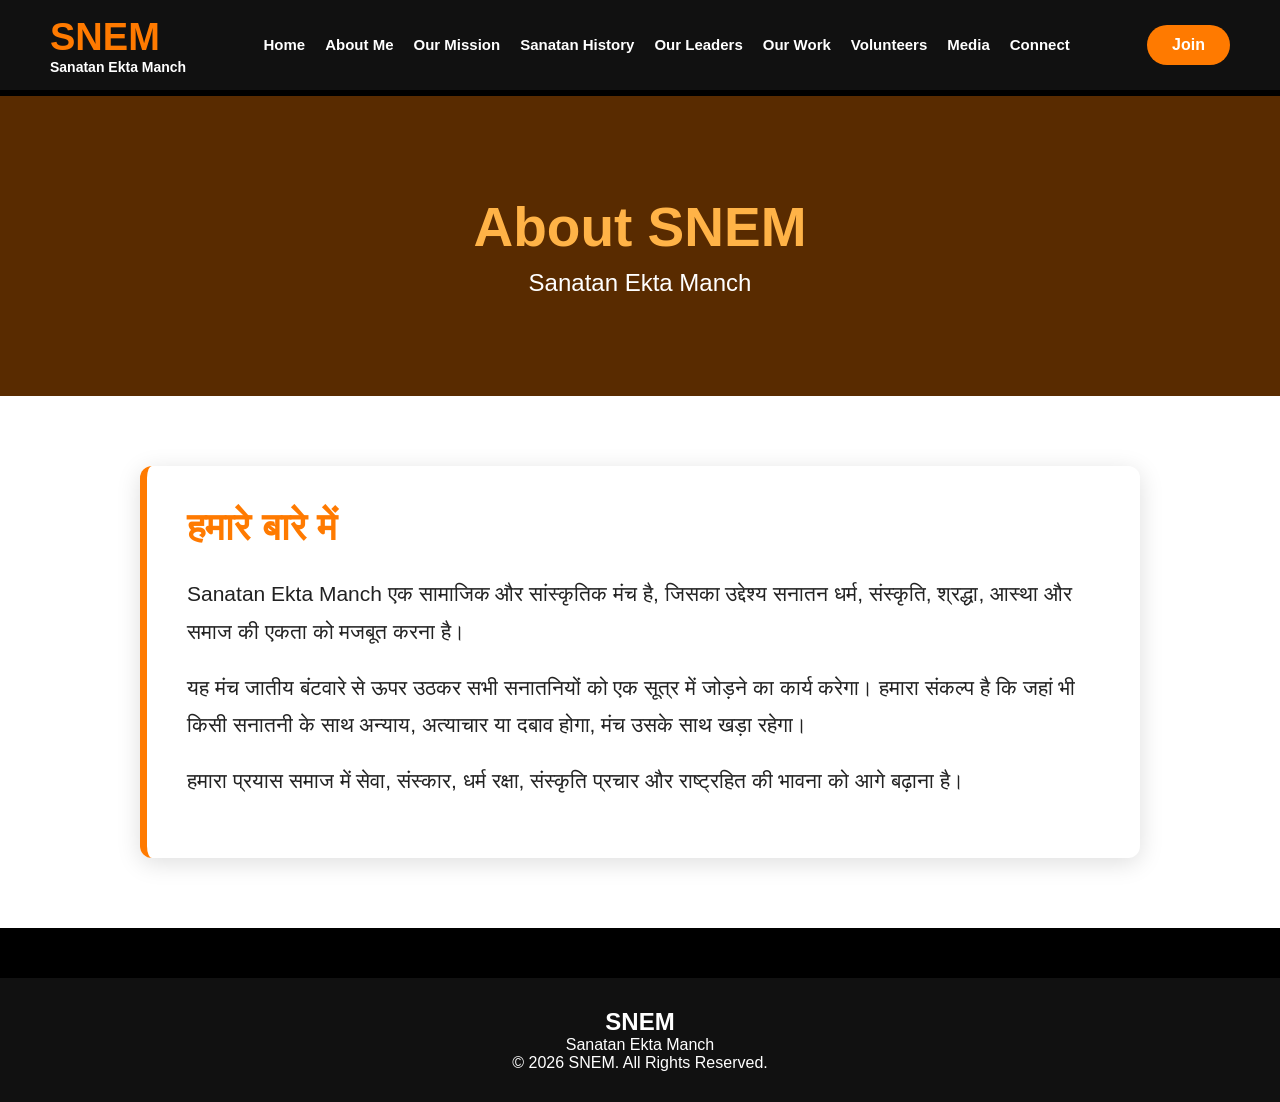
==== about.html @ 8d9879d7 "Initial website upload" ====
<!DOCTYPE html>
<html lang="hi">
<head>
  <meta charset="UTF-8">
  <meta name="viewport" content="width=device-width, initial-scale=1.0">
  <title>About | Sanatan Ekta Manch</title>
  <link rel="stylesheet" href="style.css">
</head>
<body>

<header>
  <div class="kesri-line"></div>

  <nav>
    <div class="logo">
      <h1>SNEM</h1>
      <p>Sanatan Ekta Manch</p>
    </div>

    <ul>
      <li><a href="index.html">Home</a></li>
      <li><a href="about.html">About Me</a></li>
      <li><a href="mission.html">Our Mission</a></li>
      <li><a href="history.html">Sanatan History</a></li>
      <li><a href="leaders.html">Our Leaders</a></li>
      <li><a href="work.html">Our Work</a></li>
      <li><a href="volunteers.html">Volunteers</a></li>
      <li><a href="media.html">Media</a></li>
      <li><a href="connect.html">Connect</a></li>
    </ul>

    <a href="connect.html" class="join-btn">Join</a>
  </nav>
</header>

<section class="page-hero">
  <h1>About SNEM</h1>
  <p>Sanatan Ekta Manch</p>
</section>

<section class="about-section">
  <div class="about-box">
    <h2>हमारे बारे में</h2>

    <p>
      Sanatan Ekta Manch एक सामाजिक और सांस्कृतिक मंच है, जिसका उद्देश्य
      सनातन धर्म, संस्कृति, श्रद्धा, आस्था और समाज की एकता को मजबूत करना है।
    </p>

    <p>
      यह मंच जातीय बंटवारे से ऊपर उठकर सभी सनातनियों को एक सूत्र में जोड़ने
      का कार्य करेगा। हमारा संकल्प है कि जहां भी किसी सनातनी के साथ अन्याय,
      अत्याचार या दबाव होगा, मंच उसके साथ खड़ा रहेगा।
    </p>

    <p>
      हमारा प्रयास समाज में सेवा, संस्कार, धर्म रक्षा, संस्कृति प्रचार और
      राष्ट्रहित की भावना को आगे बढ़ाना है।
    </p>
  </div>
</section>

<footer>
  <h2>SNEM</h2>
  <p>Sanatan Ekta Manch</p>
  <p>© 2026 SNEM. All Rights Reserved.</p>
</footer>

</body>
</html>
---- style.css ----
*{
  margin:0;
  padding:0;
  box-sizing:border-box;
  font-family:Arial, sans-serif;
}

body{
  background:#000;
  color:white;
}

.kesri-line{
  height:6px;
  background:#ff7a00;
}

nav{
  height:90px;
  width:100%;
  background:#111;
  display:flex;
  align-items:center;
  justify-content:space-between;
  padding:0 50px;
  position:fixed;
  top:0;
  left:0;
  z-index:10;
}

.logo h1{
  color:#ff7a00;
  font-size:38px;
}

.logo p{
  font-size:14px;
  font-weight:bold;
}

nav ul{
  list-style:none;
  display:flex;
  gap:20px;
}

nav ul li a{
  color:white;
  text-decoration:none;
  font-weight:bold;
  font-size:15px;
}

.join-btn{
  background:#ff7a00;
  color:white;
  padding:11px 25px;
  border-radius:30px;
  text-decoration:none;
  font-weight:bold;
}

.hero{
  width:100%;
  height:100vh;
  position:relative;
  overflow:hidden;
  background:#000;
  margin-top:90px;
}

.hero-video{
  position:absolute;
  inset:0;
  width:100%;
  height:100%;
  object-fit:cover;
}

.overlay{
  position:absolute;
  inset:0;
  background:linear-gradient(90deg, rgba(0,0,0,.75), rgba(0,0,0,.25));
  z-index:1;
}

.hero-text{
  position:absolute;
  top:50%;
  left:7%;
  transform:translateY(-50%);
  color:white;
  max-width:700px;
  z-index:2;
}

.hero-text h1{
  font-size:62px;
  color:#ff8c00;
}

.hero-text h2{
  font-size:34px;
  margin:15px 0;
}

.hero-text p{
  font-size:22px;
  line-height:1.5;
}

.main-btn{
  display:inline-block;
  margin-top:25px;
  padding:14px 35px;
  background:#ff7a00;
  color:white;
  text-decoration:none;
  border-radius:30px;
  font-weight:bold;
}.page-hero{
  margin-top:90px;
  height:300px;
  background:linear-gradient(rgba(0,0,0,.65),rgba(0,0,0,.65)), #ff7a00;
  display:flex;
  flex-direction:column;
  align-items:center;
  justify-content:center;
  text-align:center;
  color:white;
}

.page-hero h1{
  font-size:55px;
  color:#ffb347;
}

.page-hero p{
  font-size:24px;
  margin-top:10px;
}

.about-section{
  background:#fff;
  color:#222;
  padding:70px 10%;
}

.about-box{
  max-width:1000px;
  margin:auto;
  padding:40px;
  border-left:7px solid #ff7a00;
  box-shadow:0 5px 25px #0002;
  border-radius:12px;
}

.about-box h2{
  font-size:38px;
  color:#ff7a00;
  margin-bottom:25px;
}

.about-box p{
  font-size:21px;
  line-height:1.8;
  margin-bottom:18px;
}

footer{
  background:#111;
  color:white;
  text-align:center;
  padding:30px;
}.history-hero{
  margin-top:90px;
  height:330px;
  background:linear-gradient(rgba(0,0,0,.65),rgba(0,0,0,.65)), #7a3000;
  display:flex;
  flex-direction:column;
  align-items:center;
  justify-content:center;
  text-align:center;
  color:white;
}

.history-hero h1{
  font-size:64px;
  color:#ffb347;
}

.history-hero p{
  font-size:28px;
  margin-top:12px;
}

.history-section{
  background:#120700;
  padding:50px 5%;
}

.history-card{
  display:grid;
  grid-template-columns:38% 62%;
  background:#fff7ec;
  color:#222;
  margin-bottom:25px;
  border:2px solid #ff8c00;
  border-radius:14px;
  overflow:hidden;
  box-shadow:0 5px 25px #0008;
}

.history-card img{
  width:100%;
  height:100%;
  min-height:280px;
  object-fit:cover;
}

.history-card div{
  padding:35px;
}

.history-card h2{
  color:#c75a00;
  font-size:32px;
  margin-bottom:18px;
}

.history-card p{
  font-size:20px;
  line-height:1.7;
}

.next-btn{
  display:inline-block;
  margin-top:22px;
  background:#ff7a00;
  color:white;
  padding:12px 28px;
  border-radius:30px;
  text-decoration:none;
  font-weight:bold;
}

@media(max-width:900px){
  .history-card{
    grid-template-columns:1fr;
  }

  .history-hero h1{
    font-size:42px;
  }
.leader-banner{

margin-top:90px;

height:280px;

background:linear-gradient(rgba(0,0,0,.6),rgba(0,0,0,.6)),#a24d00;

display:flex;

flex-direction:column;

justify-content:center;

align-items:center;

color:white;

text-align:center;

}

.leader-banner h1{

font-size:60px;

color:#ffb347;

}

.leader-banner p{

font-size:24px;

margin-top:10px;

}

.leaders{

padding:60px;

background:#f5f5f5;

}

.big-card{

background:white;

padding:35px;

border-radius:20px;

box-shadow:0 0 25px rgba(0,0,0,.15);

text-align:center;

margin-bottom:50px;

}

.big-card img{

width:420px;

max-width:100%;

border-radius:20px;

}

.big-card h2{

margin-top:20px;

color:#ff7a00;

font-size:42px;

}

.big-card h3{

margin:10px 0;

font-size:28px;

}

.big-card p{

font-size:20px;

line-height:1.8;

}



.small-card{

display:flex;

gap:30px;

align-items:center;

background:white;

padding:25px;

border-radius:20px;

box-shadow:0 0 20px rgba(0,0,0,.12);

}

.small-card img{

width:250px;

border-radius:15px;

}

.small-card h2{

color:#ff7a00;

font-size:34px;

margin-bottom:10px;

}

.small-card h3{

margin-bottom:15px;

}

.small-card p{

font-size:18px;

line-height:1.7;

}

@media(max-width:768px){

.small-card{

flex-direction:column;

text-align:center;

}

}.work-hero{
  margin-top:90px;
  height:300px;
  background:linear-gradient(rgba(0,0,0,.65),rgba(0,0,0,.65)),#8a3d00;
  display:flex;
  flex-direction:column;
  justify-content:center;
  align-items:center;
  color:white;
  text-align:center;
}

.work-hero h1{
  font-size:60px;
  color:#ffb347;
}

.work-hero p{
  font-size:25px;
  margin-top:10px;
}

.work-section{
  background:#f5f5f5;
  padding:60px;
}

.work-grid{
  display:grid;
  grid-template-columns:repeat(2,1fr);
  gap:30px;
}

.work-card{
  background:white;
  color:#222;
  padding:30px;
  border-radius:18px;
  box-shadow:0 0 25px rgba(0,0,0,.12);
  border-top:5px solid #ff7a00;
}

.work-card h2{
  color:#ff7a00;
  font-size:30px;
  margin-bottom:12px;
}

.work-card p{
  font-size:18px;
  line-height:1.6;
  margin-bottom:18px;
}

.work-card video,
.work-card iframe{
  width:100%;
  height:300px;
  border:none;
  border-radius:12px;
  background:#000;
}

.work-card audio{
  width:100%;
}

.photo-row{
  display:grid;
  grid-template-columns:repeat(3,1fr);
  gap:12px;
}

.photo-row img{
  width:100%;
  height:160px;
  object-fit:cover;
  border-radius:10px;
}

.blog-box{
  background:#fff3e6;
  padding:20px;
  border-radius:12px;
  border-left:5px solid #ff7a00;
}

.blog-box h3{
  color:#c45600;
  margin-bottom:10px;
}

.blog-box a{
  color:#ff7a00;
  font-weight:bold;
  text-decoration:none;
}

@media(max-width:900px){
  .work-grid{
    grid-template-columns:1fr;
  }

  .work-section{
    padding:25px;
  }
}/* Leaders Page */

.leader-banner{
    background:#ff9933;
    color:white;
    text-align:center;
    padding:60px 20px;
}

.leader-banner h1{
    font-size:42px;
    margin-bottom:10px;
}

.leaders{
    max-width:1200px;
    margin:auto;
    padding:50px 20px;
}

.big-card{
    display:flex;
    align-items:center;
    gap:35px;
    background:#fff;
    padding:30px;
    margin-bottom:40px;
    border-radius:15px;
    box-shadow:0 5px 15px rgba(0,0,0,0.1);
}

.big-card img{
    width:280px;
    height:340px;
    object-fit:cover;
    border-radius:12px;
}

.big-card-content{
    flex:1;
}

.big-card h2{
    color:#ff6600;
    margin-bottom:10px;
}

.big-card h3{
    color:#444;
    margin-bottom:15px;
}

.small-card{
    display:flex;
    align-items:center;
    gap:25px;
    background:#fff;
    padding:25px;
    border-radius:15px;
    box-shadow:0 5px 15px rgba(0,0,0,0.1);
}

..small-card img{
    width:140px;
    height:180px;
    object-fit:cover;
    border-radius:12px;
};
}

.small-card-content{
    flex:1;
}

.small-card h2{
    color:#ff6600;
    margin-bottom:10px;
}

.small-card h3{
    color:#444;
    margin-bottom:15px;
}

footer{
    background:#111;
    color:white;
    text-align:center;
    padding:30px;
    margin-top:50px;
}

@media(max-width:768px){

    .big-card,
    .small-card{
        flex-direction:column;
        text-align:center;
    }

    .big-card img{
        width:220px;
        height:280px;
    }

    .small-card img{
        width:170px;
        height:210px;
    }
}.video-box{
    flex:1;
}

.video-box video{
    width:100%;
    max-width:450px;
    border-radius:12px;
    box-shadow:0 5px 15px rgba(0,0,0,0.2);
}/* Volunteers Page */

.volunteer-banner{
    background:#ff9933;
    color:white;
    text-align:center;
  .volunteer-banner{
    padding:80px 20px;
}
}

.volunteer-banner h1{
    font-size:42px;
    margin-bottom:10px;
}

.volunteers-section{
    max-width:1200px;
    margin:auto;
    padding:50px 20px;
}

.volunteer-card{
    background:#fff;
    padding:30px;
    border-radius:15px;
    margin-bottom:30px;
    box-shadow:0 5px 15px rgba(0,0,0,0.1);
    text-align:center;
}

.volunteer-card img{
    width:180px;
    height:180px;
    border-radius:50%;
    object-fit:cover;
    margin-bottom:15px;
}

..volunteer-card h2{
    color:#d35400;
}

.volunteer-card p{
    line-height:1.8;
}

.join-section{
    background:#fff3e0;
    padding:50px 20px;
    text-align:center;
}

.join-section h2{
    color:#ff6600;
    margin-bottom:15px;
}

.join-btn-big{
    display:inline-block;
    margin-top:20px;
    padding:15px 35px;
    background:#ff6600;
    color:white;
    text-decoration:none;
    border-radius:8px;
    font-size:18px;
    font-weight:bold;
    transition:0.3s;
}

.join-btn-big:hover{
    background:#e65c00;
}

@media(max-width:768px){

    .volunteer-banner h1{
        font-size:32px;
    }

    .volunteer-card{
        padding:20px;
    }

    .volunteer-card img{
        width:140px;
        height:140px;
    }

    .join-btn-big{
        width:100%;
        max-width:280px;
    }
}.volunteer-banner{
    background:#ff9933;
    color:#fff;
    text-align:center;
    padding:60px 20px;
}

.volunteers-section{
    max-width:1100px;
    margin:40px auto;
    padding:0 20px;
}

.volunteer-card{
    background:#fff;
    padding:30px;
    margin-bottom:25px;
    border-radius:15px;
    box-shadow:0 4px 12px rgba(0,0,0,.1);
    text-align:center;
}

.volunteer-card h2{
    color:#ff6600;
    margin-bottom:15px;
}

.join-section{
    background:#fff3e0;
    text-align:center;
    padding:60px 20px;
}

.join-btn-big,
.whatsapp-btn{
    display:inline-block;
    padding:15px 30px;
    text-decoration:none;
    border-radius:8px;
    color:#fff;
    font-weight:bold;
}

.join-btn-big{
    background:#ff6600;
}

.whatsapp-btn{
    background:#25D366;
}.volunteer-card p{
    color:#222 !important;
    font-size:18px;
    line-height:1.8;
}

.volunteer-card h2{
    color:#ff6600 !important;
}/* MEDIA PAGE */

.media-banner{
    background:#ff9933;
    color:#fff;
    text-align:center;
    padding:80px 20px;
}

.media-banner h1{
    font-size:48px;
    margin-bottom:10px;
}

.video-section,
.gallery-section,
.news-section{
    max-width:1200px;
    margin:50px auto;
    padding:0 20px;
}

.video-section h2,
.gallery-section h2,
.news-section h2{
    text-align:center;
    color:#ff6600;
    margin-bottom:30px;
}

.video-grid{
    display:grid;
    grid-template-columns:repeat(auto-fit,minmax(400px,1fr));
    gap:20px;
}

.video-card iframe{
    width:100%;
    height:300px;
    border:none;
    border-radius:12px;
}

.gallery-grid{
    display:grid;
    grid-template-columns:repeat(auto-fit,minmax(250px,1fr));
    gap:20px;
}

.gallery-grid img{
    width:100%;
    height:250px;
    object-fit:cover;
    border-radius:12px;
}

.news-card{
    background:#fff;
    padding:30px;
    border-radius:15px;
    box-shadow:0 5px 15px rgba(0,0,0,.1);
    text-align:center;
}

.news-card h3{
    color:#ff6600;
    margin-bottom:15px;
}

.news-card p{
    color:#222;
    line-height:1.8;
}

@media(max-width:768px){

.video-grid{
    grid-template-columns:1fr;
}

.video-card iframe{
    height:220px;
}

.media-banner h1{
    font-size:36px;
}
}/* CONNECT PAGE */

.connect-banner{
    background:#ff9933;
    color:white;
    text-align:center;
    padding:80px 20px;
}

.connect-banner h1{
    font-size:48px;
    margin-bottom:10px;
}

.contact-section{
    max-width:1200px;
    margin:50px auto;
    padding:0 20px;
    display:grid;
    grid-template-columns:1fr 1fr;
    gap:30px;
}

.contact-card{
    background:white;
    padding:30px;
    border-radius:15px;
    box-shadow:0 5px 15px rgba(0,0,0,0.1);
}

.contact-card h2{
    color:#ff6600;
    margin-bottom:20px;
}

.contact-card p{
    color:#222;
    line-height:1.8;
    margin-bottom:10px;
}

.whatsapp-contact{
    display:inline-block;
    margin-top:15px;
    padding:14px 25px;
    background:#25D366;
    color:white;
    text-decoration:none;
    border-radius:8px;
    font-weight:bold;
}

.mission-contact{
    max-width:900px;
    margin:40px auto;
    text-align:center;
    padding:30px;
}

.mission-contact h2{
    color:#ff6600;
    margin-bottom:20px;
}

.mission-contact p{
    color:#222;
    line-height:1.8;
}

@media(max-width:768px){

.contact-section{
    grid-template-columns:1fr;
}

.connect-banner h1{
    font-size:36px;
}

}
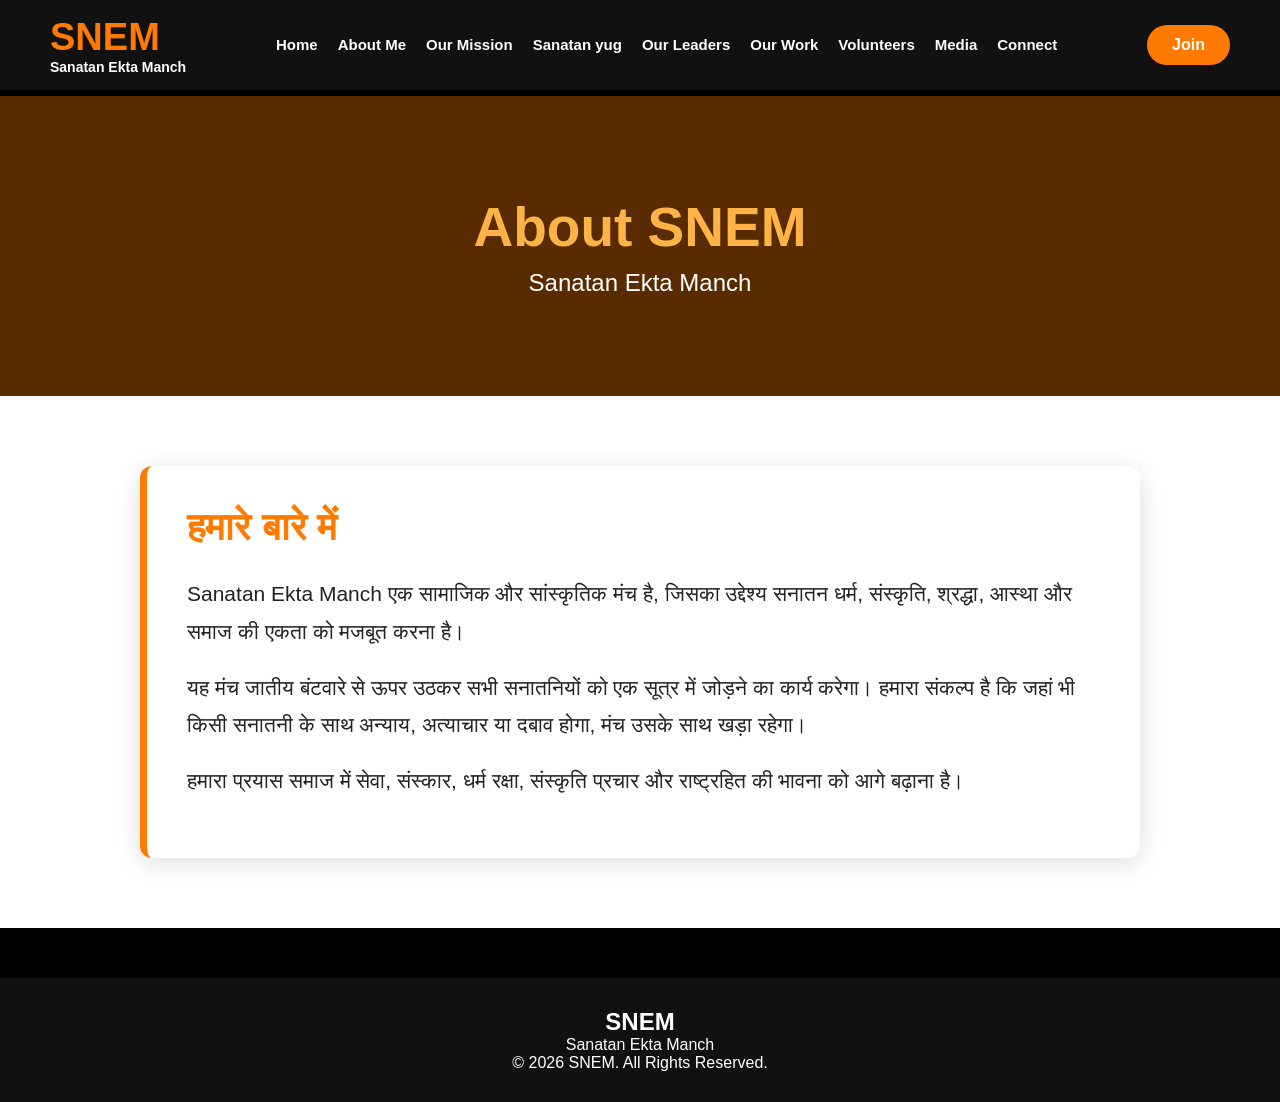
==== commit 5fe5d618: "sanatan yug update" ====
--- a/about.html
+++ b/about.html
@@ -21,7 +21,7 @@
       <li><a href="index.html">Home</a></li>
       <li><a href="about.html">About Me</a></li>
       <li><a href="mission.html">Our Mission</a></li>
-      <li><a href="history.html">Sanatan History</a></li>
+      <li><a href="sanatan yug.html">Sanatan yug</a></li>
       <li><a href="leaders.html">Our Leaders</a></li>
       <li><a href="work.html">Our Work</a></li>
       <li><a href="volunteers.html">Volunteers</a></li>
--- a/style.css
+++ b/style.css
@@ -581,7 +581,7 @@
     box-shadow:0 5px 15px rgba(0,0,0,0.1);
 }
 
-..small-card img{
+.small-card img{
     width:140px;
     height:180px;
     object-fit:cover;
@@ -676,7 +676,7 @@
     margin-bottom:15px;
 }
 
-..volunteer-card h2{
+.volunteer-card h2{
     color:#d35400;
 }
 
@@ -954,4 +954,116 @@
     font-size:36px;
 }
 
+}/* MOBILE RESPONSIVE FIX */
+
+@media screen and (max-width:768px){
+
+  nav{
+    flex-direction:column;
+    height:auto;
+    padding:15px;
+  }
+
+  nav ul{
+    flex-direction:column;
+    gap:10px;
+    text-align:center;
+    margin:15px 0;
+  }
+
+  .logo h1{
+    font-size:28px;
+  }
+
+  .hero{
+    margin-top:180px;
+    height:auto;
+    min-height:100vh;
+  }
+
+  .hero-text{
+    left:5%;
+    right:5%;
+    max-width:90%;
+    text-align:center;
+  }
+
+  .hero-text h1{
+    font-size:36px;
+  }
+
+  .hero-text h2{
+    font-size:22px;
+  }
+
+  .hero-text p{
+    font-size:16px;
+  }
+
+  .main-btn,
+  .join-btn{
+    display:inline-block;
+    width:100%;
+    max-width:280px;
+    text-align:center;
+  }
+
+  .page-hero h1,
+  .history-hero h1,
+  .leader-banner h1,
+  .work-hero h1,
+  .media-banner h1,
+  .connect-banner h1{
+    font-size:32px;
+  }
+
+  .page-hero p,
+  .history-hero p,
+  .work-hero p{
+    font-size:18px;
+  }
+
+  img,
+  video,
+  iframe{
+    max-width:100%;
+    height:auto;
+  }
+
+  body{
+    overflow-x:hidden;
+  }
+}@media (max-width:768px){
+
+  nav{
+    flex-wrap:wrap;
+    height:auto;
+    padding:10px;
+  }
+
+  nav ul{
+    flex-wrap:wrap;
+    justify-content:center;
+    gap:8px;
+  }
+
+  nav ul li a{
+    font-size:12px;
+  }
+
+  .hero-text h1{
+    font-size:32px;
+  }
+
+  .hero-text h2{
+    font-size:20px;
+  }
+
+  .hero-text p{
+    font-size:16px;
+  }
+
+  body{
+    overflow-x:hidden;
+  }
 }
